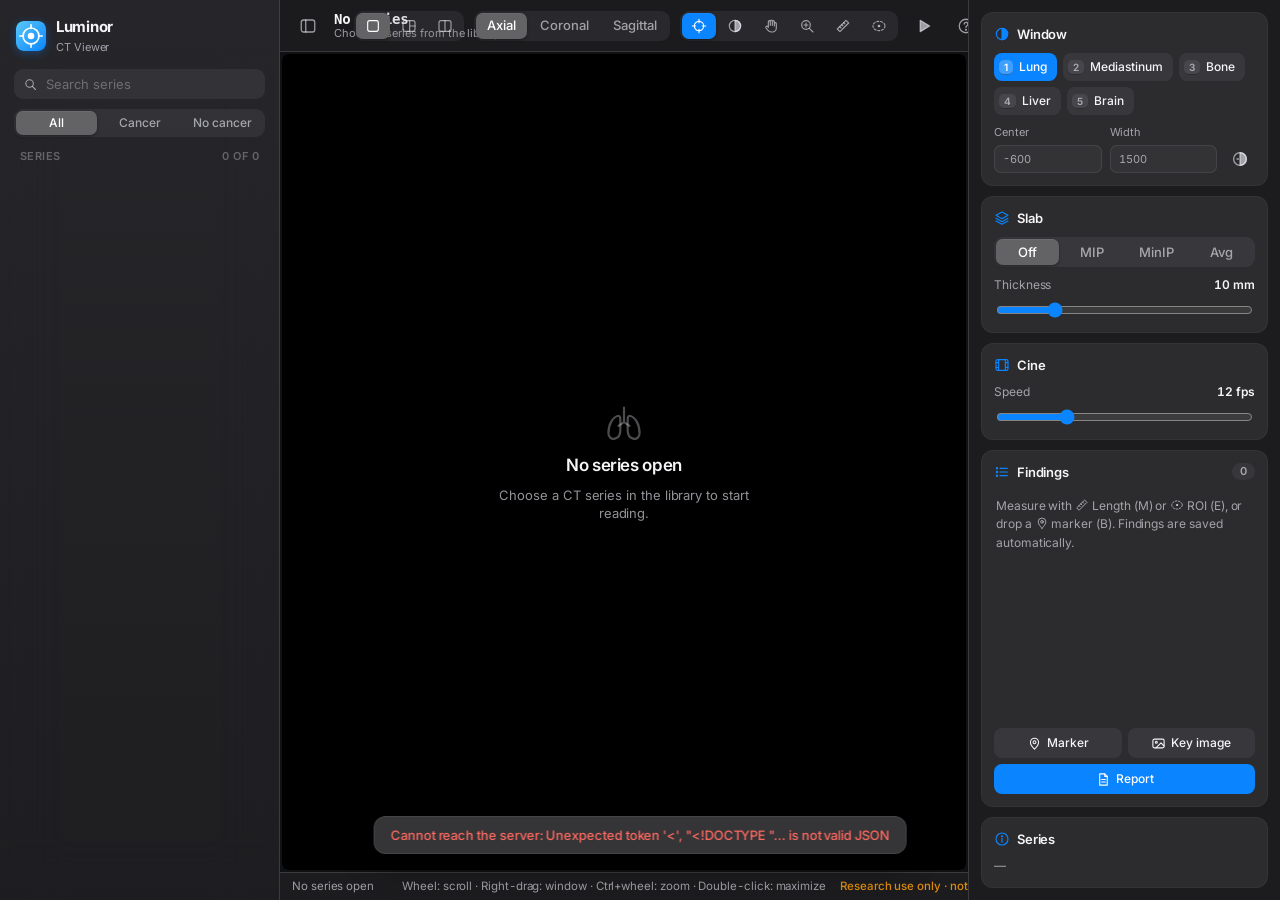
==== static/index.html @ ab370a89 "Initial release of Luminor, a local CT viewer for radiologists Luminor is built around the seven act" ====
<!doctype html>
<html lang="en">
<head>
  <meta charset="utf-8">
  <meta name="viewport" content="width=device-width, initial-scale=1">
  <title>Luminor</title>
  <meta name="description" content="Local CT viewer: stack scrolling, window/level, MPR, measurements, slab MIP, comparison and findings.">
  <link rel="icon" href="favicon.svg" type="image/svg+xml">
  <link rel="preconnect" href="https://fonts.googleapis.com">
  <link rel="preconnect" href="https://fonts.gstatic.com" crossorigin>
  <link href="https://fonts.googleapis.com/css2?family=Inter:wght@400;500;600;700&display=swap" rel="stylesheet">
  <link rel="stylesheet" href="style.css">
</head>
<body>
<div class="app" id="app">

  <!-- Library ------------------------------------------------------------->
  <aside class="sidebar" id="sidebar" data-i18n-aria="library.aria">
    <div class="sidebar-head">
      <div class="brand"><img src="favicon.svg" alt=""><div><strong>Luminor</strong><span data-i18n="app.subtitle">CT Viewer</span></div></div>
    </div>
    <label class="search"><span data-icon="search"></span>
      <input id="search" type="search" autocomplete="off" spellcheck="false" data-i18n-placeholder="search.placeholder" data-i18n-aria="search.placeholder">
    </label>
    <div class="segmented small" id="label-filter" role="radiogroup" data-i18n-aria="filter.aria">
      <button data-filter="all" class="on" data-i18n="filter.all">All</button>
      <button data-filter="1" data-i18n="filter.cancer">Cancer</button>
      <button data-filter="0" data-i18n="filter.clear">No cancer</button>
    </div>
    <div class="list-caption"><span data-i18n="library.caption">Series</span><span id="series-count">—</span></div>
    <div class="series-list" id="series-list" role="listbox" data-i18n-aria="library.list"></div>
  </aside>

  <!-- Main ----------------------------------------------------------------->
  <main class="main">
    <header class="toolbar" id="toolbar">
      <button class="tb-btn" id="toggle-sidebar" data-i18n-title="toolbar.library" data-i18n-aria="toolbar.library"><span data-icon="sidebar"></span></button>
      <div class="title-block">
        <strong id="title">—</strong>
        <span id="subtitle"></span>
      </div>
      <div class="tb-spacer"></div>
      <div class="segmented" id="layout-control" role="radiogroup" data-i18n-aria="toolbar.layout"></div>
      <button class="pill" id="link-toggle" data-i18n-title="link.title" hidden></button>
      <div class="segmented" id="plane-control" role="radiogroup" data-i18n-aria="toolbar.plane"></div>
      <div class="segmented tools" id="tool-control" role="radiogroup" data-i18n-aria="toolbar.tools"></div>
      <button class="tb-btn" id="play" data-i18n-title="toolbar.cine" data-i18n-aria="toolbar.cine"><span data-icon="play"></span></button>
      <button class="tb-btn" id="help" data-i18n-title="toolbar.help" data-i18n-aria="toolbar.help"><span data-icon="help"></span></button>
      <button class="tb-btn lang-btn" id="lang-toggle" data-i18n-title="toolbar.lang" data-i18n-aria="toolbar.lang"><span data-icon="globe"></span><span id="lang-code">EN</span></button>
      <button class="tb-btn" id="toggle-inspector" data-i18n-title="toolbar.inspector" data-i18n-aria="toolbar.inspector"><span data-icon="inspector"></span></button>
    </header>

    <section class="stage layout-single" id="stage">
      <div class="vp" id="vp-main"></div>
      <div class="vp" id="vp-cor"></div>
      <div class="vp" id="vp-sag"></div>
      <div class="vp" id="vp-prior"></div>
      <div class="loader" id="loader" hidden>
        <div class="loader-card">
          <div class="spinner"></div>
          <strong id="loader-title"></strong>
          <span id="loader-text"></span>
          <div class="progress"><i id="loader-bar"></i></div>
        </div>
      </div>
    </section>

    <footer class="statusbar">
      <span id="status-probe">—</span>
      <span class="tb-spacer"></span>
      <span id="status-hint" class="dim" data-i18n="status.hint"></span>
      <span class="disclaimer" data-i18n="status.disclaimer"></span>
    </footer>
  </main>

  <!-- Inspector ------------------------------------------------------------>
  <aside class="inspector" id="inspector" data-i18n-aria="inspector.aria">
    <section class="card">
      <h3><span data-icon="contrast"></span><span data-i18n="inspector.window">Window</span></h3>
      <div class="chips" id="presets"></div>
      <div class="field-row">
        <label><span data-i18n="inspector.center">Center</span><input type="number" id="wl-c" step="10"></label>
        <label><span data-i18n="inspector.width">Width</span><input type="number" id="wl-w" step="10" min="1"></label>
        <button class="icon-btn" id="invert" data-i18n-title="inspector.invert" data-i18n-aria="inspector.invert"><span data-icon="invert"></span></button>
      </div>
    </section>

    <section class="card">
      <h3><span data-icon="layers"></span><span data-i18n="inspector.slab">Slab</span></h3>
      <div class="segmented full" id="slab-mode" role="radiogroup" data-i18n-aria="inspector.slabMode">
        <button data-mode="none" class="on" data-i18n="slab.none">Off</button>
        <button data-mode="mip" data-i18n="slab.mip">MIP</button>
        <button data-mode="minip" data-i18n="slab.minip">MinIP</button>
        <button data-mode="avg" data-i18n="slab.avg">Avg</button>
      </div>
      <label class="slider"><span data-i18n="inspector.thickness">Thickness</span> <output id="slab-mm-out">10 mm</output>
        <input type="range" id="slab-mm" min="2" max="40" step="1" value="10">
      </label>
    </section>

    <section class="card">
      <h3><span data-icon="film"></span><span data-i18n="inspector.cine">Cine</span></h3>
      <label class="slider"><span data-i18n="inspector.speed">Speed</span> <output id="fps-out"></output>
        <input type="range" id="fps" min="2" max="40" step="1" value="12">
      </label>
    </section>

    <section class="card grow">
      <h3><span data-icon="list"></span><span data-i18n="inspector.findings">Findings</span> <span class="count" id="findings-count">0</span></h3>
      <div class="findings" id="findings"></div>
      <div class="btn-row">
        <button class="btn" id="add-marker" data-i18n-title="inspector.markerTitle"><span data-icon="pin"></span><span data-i18n="inspector.marker">Marker</span></button>
        <button class="btn" id="key-image" data-i18n-title="inspector.keyImageTitle"><span data-icon="image"></span><span data-i18n="inspector.keyImage">Key image</span></button>
        <button class="btn primary" id="open-report"><span data-icon="report"></span><span data-i18n="inspector.report">Report</span></button>
      </div>
    </section>

    <section class="card">
      <h3><span data-icon="info"></span><span data-i18n="inspector.series">Series</span></h3>
      <dl class="info" id="series-info"><dt>—</dt><dd></dd></dl>
    </section>
  </aside>
</div>

<!-- Sheets ------------------------------------------------------------------>
<dialog class="sheet" id="help-sheet" data-i18n-aria="help.aria">
  <header><h2 data-i18n="help.title">Keyboard &amp; mouse</h2><button class="icon-btn" data-close data-i18n-aria="help.close"><span data-icon="close"></span></button></header>
  <div class="shortcut-grid" id="shortcut-grid"></div>
  <footer>
    <span class="dim" data-i18n="help.more"></span>
    <span class="tb-spacer"></span>
    <a class="btn" id="other-guide" target="_blank" rel="noopener"><span data-i18n="help.otherGuide"></span></a>
    <a class="btn primary" id="user-guide" target="_blank" rel="noopener"><span data-icon="report"></span><span data-i18n="help.guide"></span></a>
  </footer>
</dialog>

<dialog class="sheet wide" id="report-sheet" data-i18n-aria="report.title">
  <header><h2 data-i18n="report.title">Report draft</h2><button class="icon-btn" data-close data-i18n-aria="help.close"><span data-icon="close"></span></button></header>
  <textarea id="report-text" spellcheck="true" data-i18n-aria="report.aria"></textarea>
  <footer>
    <span class="dim" data-i18n="report.note"></span>
    <span class="tb-spacer"></span>
    <button class="btn" id="report-copy"><span data-icon="copy"></span><span data-i18n="report.copy">Copy</span></button>
    <button class="btn primary" id="report-download"><span data-icon="download"></span><span data-i18n="report.download">Download .md</span></button>
  </footer>
</dialog>

<div class="toast" id="toast" role="status" aria-live="polite"></div>

<script type="module" src="js/app.js"></script>
</body>
</html>
---- static/style.css ----
/* Luminor — dark, Apple-inspired reading-room UI */
:root {
  color-scheme: dark;
  --bg: #1c1c1e;
  --bg-elev: #242426;
  --card: rgba(44, 44, 46, .72);
  --card-solid: #2c2c2e;
  --fill: rgba(118, 118, 128, .24);
  --fill-2: rgba(118, 118, 128, .16);
  --fill-3: rgba(118, 118, 128, .10);
  --sep: rgba(84, 84, 88, .55);
  --text: #f5f5f7;
  --text-2: rgba(235, 235, 245, .62);
  --text-3: rgba(235, 235, 245, .32);
  --accent: #0a84ff;
  --accent-soft: rgba(10, 132, 255, .22);
  --red: #ff453a;
  --yellow: #ffd60a;
  --green: #30d158;
  --radius: 12px;
  --font: Inter, -apple-system, BlinkMacSystemFont, "SF Pro Text", "Segoe UI Variable Text", "Segoe UI", system-ui, sans-serif;
  --mono: "SF Mono", ui-monospace, "Cascadia Mono", Consolas, monospace;
  --sidebar-w: 280px;
  --inspector-w: 312px;
}

* { box-sizing: border-box; }
html, body { height: 100%; margin: 0; }
body {
  background: var(--bg);
  color: var(--text);
  font: 13px/1.4 var(--font);
  letter-spacing: -0.005em;
  -webkit-font-smoothing: antialiased;
  overflow: hidden;
  user-select: none;
}
button { font: inherit; color: inherit; background: none; border: 0; cursor: pointer; }
input, textarea { font: inherit; color: inherit; }
kbd {
  font: 600 11px/1 var(--font);
  padding: 3px 6px; border-radius: 5px;
  background: var(--fill); color: var(--text-2);
  border-bottom: 1px solid rgba(0, 0, 0, .35);
}
.icon { width: 18px; height: 18px; flex: none; }
.icon.inline { width: 14px; height: 14px; vertical-align: -2px; }
.icon.big { width: 44px; height: 44px; color: var(--text-3); stroke-width: 1.2; }
.dim { color: var(--text-2); }
.mono { font-family: var(--mono); font-size: 12px; }
.tb-spacer { flex: 1; }
:focus-visible { outline: 2px solid var(--accent); outline-offset: 2px; border-radius: 6px; }

/* ---------- App grid ---------- */
.app {
  display: grid;
  grid-template-columns: var(--sidebar-w) minmax(0, 1fr) var(--inspector-w);
  height: 100vh;
  transition: grid-template-columns .28s cubic-bezier(.2, .8, .2, 1);
}
.app.no-sidebar { grid-template-columns: 0 minmax(0, 1fr) var(--inspector-w); }
.app.no-inspector { grid-template-columns: var(--sidebar-w) minmax(0, 1fr) 0; }
.app.no-sidebar.no-inspector { grid-template-columns: 0 minmax(0, 1fr) 0; }
.app.no-sidebar .sidebar, .app.no-inspector .inspector { visibility: hidden; }

/* ---------- Sidebar (translucent, vibrancy) ---------- */
.sidebar {
  display: flex; flex-direction: column; min-height: 0; overflow: hidden;
  background: linear-gradient(180deg, rgba(40, 40, 44, .86), rgba(30, 30, 33, .86));
  backdrop-filter: blur(30px) saturate(180%);
  border-right: 1px solid var(--sep);
  padding: 14px 10px 10px;
}
.sidebar-head { padding: 2px 6px 14px; }
.brand { display: flex; align-items: center; gap: 10px; }
.brand img { width: 30px; height: 30px; border-radius: 8px; box-shadow: 0 2px 8px rgba(10, 132, 255, .35); }
.brand strong { display: block; font-size: 15px; font-weight: 700; letter-spacing: -0.02em; }
.brand span { font-size: 11px; color: var(--text-2); }

.search {
  display: flex; align-items: center; gap: 6px;
  background: var(--fill-2); border-radius: 9px; padding: 0 9px; height: 30px; margin: 0 4px 10px;
  color: var(--text-2);
}
.search .icon { width: 15px; height: 15px; }
.search input { flex: 1; min-width: 0; border: 0; outline: 0; background: none; height: 100%; }
.search input::placeholder { color: var(--text-3); }

.list-caption {
  display: flex; justify-content: space-between; padding: 12px 10px 6px;
  font-size: 11px; font-weight: 600; color: var(--text-3); text-transform: uppercase; letter-spacing: .04em;
}
.series-list { flex: 1; overflow-y: auto; padding: 0 2px; scrollbar-width: thin; }
.series {
  position: relative; display: flex; align-items: center; gap: 10px;
  padding: 7px 8px; border-radius: 9px; cursor: default; outline-offset: -2px;
}
.series:hover { background: var(--fill-3); }
.series.current { background: var(--accent); }
.series.current .s-body span, .series.current .tag { color: rgba(255, 255, 255, .85); }
.series.prior { box-shadow: inset 0 0 0 1.5px rgba(100, 210, 255, .7); }
.avatar {
  width: 30px; height: 30px; border-radius: 50%; flex: none;
  display: grid; place-items: center; font-size: 11px; font-weight: 700;
  background: linear-gradient(135deg, hsl(var(--h) 55% 52%), hsl(calc(var(--h) + 40) 60% 40%));
}
.s-body { flex: 1; min-width: 0; display: flex; flex-direction: column; }
.s-body strong { font-weight: 600; font-size: 13px; font-family: var(--mono); letter-spacing: 0; }
.s-body span { font-size: 11px; color: var(--text-2); }
.s-body em { font-style: normal; color: #64d2ff; }
.tag {
  font-size: 10px; font-weight: 600; padding: 2px 7px; border-radius: 20px;
  background: var(--fill); color: var(--text-2);
}
.tag.red { background: rgba(255, 69, 58, .22); color: #ff6961; }
.s-compare { opacity: 0; position: absolute; right: 6px; background: var(--card-solid); }
.series:hover .s-compare, .series:focus-within .s-compare { opacity: 1; }
.series:hover .tag { visibility: hidden; }

/* ---------- Segmented controls ---------- */
.segmented {
  display: inline-flex; padding: 2px; gap: 2px; border-radius: 9px; background: var(--fill-2);
}
.segmented button {
  display: inline-flex; align-items: center; justify-content: center; gap: 6px;
  height: 26px; padding: 0 11px; border-radius: 7px; font-weight: 500; color: var(--text-2);
  transition: background .15s, color .15s;
  white-space: nowrap;
}
.segmented button:hover { color: var(--text); }
.segmented button.on {
  background: #636366; color: #fff;
  box-shadow: 0 1px 3px rgba(0, 0, 0, .35), inset 0 .5px 0 rgba(255, 255, 255, .12);
}
.segmented.tools button { width: 34px; padding: 0; }
.segmented.tools button.on { background: var(--accent); }
.segmented.small { margin: 0 4px; display: flex; }
.segmented.small button { flex: 1; height: 24px; font-size: 12px; padding: 0 6px; }
.segmented.full { display: flex; }
.segmented.full button { flex: 1; }
.segmented.dimmed { opacity: .45; }
.segmented .icon { width: 16px; height: 16px; }

/* ---------- Main + toolbar ---------- */
.main { display: flex; flex-direction: column; min-width: 0; min-height: 0; background: #000; }
.toolbar {
  display: flex; align-items: center; gap: 10px; height: 52px; padding: 0 12px;
  background: rgba(30, 30, 32, .92); backdrop-filter: blur(20px);
  border-bottom: 1px solid var(--sep);
  overflow-x: auto; scrollbar-width: none;
}
.title-block { display: flex; flex-direction: column; min-width: 0; line-height: 1.2; }
.title-block strong { font-size: 14px; font-weight: 700; font-family: var(--mono); letter-spacing: -0.01em; white-space: nowrap; }
.title-block span { font-size: 11px; color: var(--text-2); white-space: nowrap; }
.tb-btn {
  display: grid; place-items: center; width: 32px; height: 30px; border-radius: 8px; color: var(--text-2); flex: none;
}
.tb-btn:hover { background: var(--fill-2); color: var(--text); }
.tb-btn.on { color: var(--accent); }
.tb-btn.lang-btn { width: auto; padding: 0 8px; gap: 5px; display: inline-flex; align-items: center; font-size: 11px; font-weight: 700; letter-spacing: .04em; }
.tb-btn.lang-btn .icon { width: 16px; height: 16px; }

/* ---------- Stage / viewports ---------- */
.stage {
  position: relative; flex: 1; min-height: 0;
  display: grid; gap: 2px; background: #111; padding: 2px;
}
.vp {
  position: relative; overflow: hidden; background: #000; border-radius: 6px;
  outline: 1px solid transparent; outline-offset: -1px; transition: outline-color .15s;
  touch-action: none; container-type: size;
}
@container (max-width: 420px) {
  .hud { font-size: 11px; }
  .hud .dim { display: none; }
  .hud.tl, .hud.tr { top: 26px; }
}
@container (max-width: 300px) {
  .hud.tr, .hud.br { display: none; }
}
.vp.active { outline-color: rgba(10, 132, 255, .55); }
.vp canvas { position: absolute; inset: 0; width: 100%; height: 100%; display: block; }
.stage[data-tool="crosshair"] .vp { cursor: crosshair; }
.stage[data-tool="length"] .vp, .stage[data-tool="ellipse"] .vp { cursor: copy; }
.stage[data-tool="pan"] .vp { cursor: grab; }
.stage[data-tool="zoom"] .vp { cursor: zoom-in; }
.stage[data-tool="wl"] .vp { cursor: ns-resize; }

.layout-single { grid-template: 1fr / 1fr; }
.layout-single #vp-cor, .layout-single #vp-sag, .layout-single #vp-prior { display: none; }
.layout-mpr { grid-template: 1fr 1fr / 1.35fr 1fr; }
.layout-mpr #vp-main { grid-row: 1 / 3; }
.layout-mpr #vp-prior { display: none; }
.layout-compare { grid-template: 1fr / 1fr 1fr; }
.layout-compare #vp-cor, .layout-compare #vp-sag { display: none; }
.stage.has-max { grid-template: 1fr / 1fr !important; }
.stage.has-max .vp:not(.maximized) { display: none; }
.stage.has-max .vp.maximized { grid-row: auto; }

.hud {
  position: absolute; display: flex; flex-direction: column; gap: 1px;
  font-size: 12px; font-weight: 500; color: rgba(245, 245, 247, .92);
  text-shadow: 0 1px 2px rgba(0, 0, 0, .9); pointer-events: none; font-variant-numeric: tabular-nums;
}
.hud b { font-weight: 700; display: flex; align-items: center; gap: 6px; }
.hud i { width: 8px; height: 8px; border-radius: 50%; display: inline-block; }
.hud .dim { color: rgba(235, 235, 245, .55); }
.hud .accent { color: #64d2ff; font-weight: 600; }
.hud .badge {
  font-size: 10px; font-weight: 700; padding: 1px 6px; border-radius: 10px; margin-left: 4px;
  background: rgba(100, 210, 255, .22); color: #64d2ff; text-transform: uppercase; letter-spacing: .03em;
}
.hud.tl { top: 10px; left: 12px; }
.hud.tr { top: 10px; right: 12px; text-align: right; align-items: flex-end; }
.hud.bl { bottom: 10px; left: 12px; }
.hud.br { bottom: 10px; right: 12px; text-align: right; }
.orient {
  position: absolute; font-size: 13px; font-weight: 700; color: rgba(255, 214, 10, .9);
  text-shadow: 0 1px 2px #000; pointer-events: none;
}
.o-top { top: 8px; left: 50%; transform: translateX(-50%); }
.o-bottom { bottom: 8px; left: 50%; transform: translateX(-50%); }
.o-left { left: 8px; top: 50%; transform: translateY(-50%); }
.o-right { right: 8px; top: 50%; transform: translateY(-50%); }

.vp-empty {
  position: absolute; inset: 0; display: flex; flex-direction: column; align-items: center; justify-content: center;
  gap: 8px; text-align: center; padding: 24px; color: var(--text-2);
}
.vp-empty[hidden] { display: none; }
.vp-empty strong { color: var(--text); font-size: 17px; font-weight: 600; letter-spacing: -0.02em; }
.vp-empty span { max-width: 300px; }

.pill[hidden] { display: none; }
.pill {
  flex: none;
  display: inline-flex; align-items: center; gap: 6px; height: 28px; padding: 0 12px; border-radius: 20px;
  background: rgba(44, 44, 46, .85); backdrop-filter: blur(20px); border: 1px solid var(--sep);
  font-size: 12px; font-weight: 600; color: var(--text-2);
}
.pill.on { color: #64d2ff; }
.pill .icon { width: 15px; height: 15px; }

/* ---------- Loader ---------- */
.loader {
  position: absolute; inset: 0; display: grid; place-items: center;
  background: rgba(0, 0, 0, .45); backdrop-filter: blur(6px); z-index: 5;
}
.loader[hidden] { display: none; }
.loader-card {
  display: flex; flex-direction: column; align-items: center; gap: 6px; width: 300px; padding: 26px 22px 20px;
  border-radius: 18px; background: rgba(44, 44, 46, .9); border: 1px solid var(--sep);
  box-shadow: 0 24px 60px rgba(0, 0, 0, .5);
}
.loader-card strong { font-size: 15px; }
.loader-card span { color: var(--text-2); font-size: 12px; font-variant-numeric: tabular-nums; }
.spinner {
  width: 28px; height: 28px; border-radius: 50%; margin-bottom: 6px;
  border: 3px solid var(--fill); border-top-color: var(--accent); animation: spin .8s linear infinite;
}
@keyframes spin { to { transform: rotate(360deg); } }
.progress { width: 100%; height: 4px; border-radius: 4px; background: var(--fill); overflow: hidden; margin-top: 8px; }
.progress i { display: block; height: 100%; width: 0; background: var(--accent); transition: width .15s; }

/* ---------- Status bar ---------- */
.statusbar {
  display: flex; align-items: center; gap: 14px; height: 28px; padding: 0 12px;
  background: rgba(30, 30, 32, .95); border-top: 1px solid var(--sep);
  font-size: 11.5px; color: var(--text-2); white-space: nowrap; overflow: hidden; font-variant-numeric: tabular-nums;
}
.statusbar b { color: var(--text); font-weight: 600; }
.statusbar .sep { display: inline-block; width: 1px; height: 10px; background: var(--sep); margin: 0 8px; vertical-align: -1px; }
.disclaimer { color: rgba(255, 159, 10, .85); font-weight: 500; }

/* ---------- Inspector ---------- */
.inspector {
  display: flex; flex-direction: column; gap: 10px; padding: 12px; min-height: 0; overflow-y: auto;
  background: var(--bg); border-left: 1px solid var(--sep); scrollbar-width: thin;
}
.card {
  background: var(--card-solid); border-radius: var(--radius); padding: 12px;
  border: 1px solid rgba(255, 255, 255, .04);
}
.card.grow { flex: 1 0 auto; display: flex; flex-direction: column; min-height: 220px; }
.card h3 {
  display: flex; align-items: center; gap: 7px; margin: 0 0 10px;
  font-size: 13px; font-weight: 600; letter-spacing: -0.01em;
}
.card h3 .icon { width: 16px; height: 16px; color: var(--accent); }
.card h3 .count {
  margin-left: auto; font-size: 11px; font-weight: 600; color: var(--text-2);
  background: var(--fill-2); padding: 1px 8px; border-radius: 10px;
}
.chips { display: flex; flex-wrap: wrap; gap: 6px; margin-bottom: 10px; }
.chips button {
  display: inline-flex; align-items: center; gap: 6px; height: 28px; padding: 0 10px 0 5px; border-radius: 8px;
  background: var(--fill-2); font-weight: 500; font-size: 12px;
}
.chips button kbd { padding: 2px 5px; font-size: 10px; }
.chips button:hover { background: var(--fill); }
.chips button.on { background: var(--accent); color: #fff; }
.chips button.on kbd { background: rgba(255, 255, 255, .22); color: #fff; }
.field-row { display: flex; align-items: flex-end; gap: 8px; }
.field-row label { flex: 1; display: flex; flex-direction: column; gap: 4px; font-size: 11px; color: var(--text-2); }
.field-row input {
  height: 28px; border-radius: 7px; border: 1px solid var(--sep); background: var(--fill-3);
  padding: 0 8px; outline: 0; font-variant-numeric: tabular-nums; width: 100%;
}
.field-row input:focus { border-color: var(--accent); box-shadow: 0 0 0 3px var(--accent-soft); }
.icon-btn {
  display: grid; place-items: center; width: 30px; height: 28px; border-radius: 7px; color: var(--text-2); flex: none;
}
.icon-btn:hover { background: var(--fill-2); color: var(--text); }
.icon-btn.on { background: var(--accent); color: #fff; }
.slider { display: flex; flex-wrap: wrap; justify-content: space-between; gap: 6px; margin-top: 10px; font-size: 12px; color: var(--text-2); }
.slider output { color: var(--text); font-weight: 600; font-variant-numeric: tabular-nums; }
.slider input { width: 100%; accent-color: var(--accent); }

.findings { flex: 1; display: flex; flex-direction: column; gap: 4px; overflow-y: auto; min-height: 60px; margin: 0 -4px; padding: 0 4px; }
.finding {
  display: flex; align-items: flex-start; gap: 9px; padding: 8px; border-radius: 9px; cursor: default;
  background: var(--fill-3); border: 1px solid transparent;
}
.finding:hover { background: var(--fill-2); }
.finding.on { border-color: rgba(100, 210, 255, .6); background: rgba(100, 210, 255, .1); }
.f-icon { width: 26px; height: 26px; border-radius: 7px; display: grid; place-items: center; background: rgba(255, 214, 10, .16); color: var(--yellow); flex: none; }
.f-icon .icon { width: 15px; height: 15px; }
.f-body { flex: 1; min-width: 0; display: flex; flex-direction: column; }
.f-label {
  border: 0; background: none; outline: 0; padding: 0; font-weight: 600; font-size: 13px; width: 100%;
  border-radius: 4px;
}
.f-label:focus { background: var(--fill-2); box-shadow: 0 0 0 3px var(--fill-2); }
.f-value { font-size: 12px; color: var(--text); font-variant-numeric: tabular-nums; }
.f-loc { font-size: 11px; color: var(--text-2); }
.f-del { opacity: 0; }
.finding:hover .f-del, .finding.on .f-del { opacity: 1; }
.empty-note { color: var(--text-2); font-size: 12px; margin: 6px 2px; line-height: 1.55; }

.btn-row { display: flex; flex-wrap: wrap; gap: 6px; margin-top: 10px; }
.btn-row .btn.primary { flex-basis: 100%; }
.btn {
  flex: 1; display: inline-flex; align-items: center; justify-content: center; gap: 5px; height: 30px; padding: 0 8px;
  border-radius: 8px; background: var(--fill-2); font-weight: 500; font-size: 12px; white-space: nowrap;
}
.btn .icon { width: 15px; height: 15px; }
.btn:hover { background: var(--fill); }
.btn.primary { background: var(--accent); color: #fff; }
a.btn { text-decoration: none; flex: none; padding: 0 14px; color: var(--text); }
a.btn.primary { color: #fff; }
.btn.primary:hover { background: #2a95ff; }

.info { display: grid; grid-template-columns: auto 1fr; gap: 5px 12px; margin: 0; font-size: 12px; }
.info dt { color: var(--text-2); }
.info dd { margin: 0; text-align: right; font-variant-numeric: tabular-nums; overflow: hidden; text-overflow: ellipsis; white-space: nowrap; }

/* ---------- Sheets (dialogs) ---------- */
.sheet {
  width: min(720px, calc(100vw - 32px)); max-height: calc(100vh - 64px); padding: 0;
  border: 1px solid var(--sep); border-radius: 16px; color: var(--text);
  background: rgba(36, 36, 38, .96); backdrop-filter: blur(30px);
  box-shadow: 0 30px 80px rgba(0, 0, 0, .6);
}
.sheet[open] { display: flex; flex-direction: column; animation: sheet-in .22s cubic-bezier(.2, .8, .2, 1); }
.sheet::backdrop { background: rgba(0, 0, 0, .45); backdrop-filter: blur(3px); }
@keyframes sheet-in { from { opacity: 0; transform: translateY(12px) scale(.98); } }
.sheet header, .sheet footer { display: flex; align-items: center; gap: 8px; padding: 14px 18px; }
.sheet header { border-bottom: 1px solid var(--sep); }
.sheet footer { border-top: 1px solid var(--sep); }
.sheet footer .btn { flex: none; padding: 0 14px; }
.sheet h2 { margin: 0; flex: 1; font-size: 17px; font-weight: 700; letter-spacing: -0.02em; }
.sheet.wide { width: min(860px, calc(100vw - 32px)); }
.sheet textarea {
  flex: 1; min-height: min(420px, 45vh); margin: 0; padding: 18px; border: 0; outline: 0; resize: none;
  background: transparent; font: 13px/1.6 var(--mono); user-select: text;
}
.shortcut-grid { display: grid; grid-template-columns: repeat(auto-fit, minmax(300px, 1fr)); gap: 6px 26px; padding: 16px 20px 22px; overflow-y: auto; }
.shortcut-grid h4 { margin: 10px 0 6px; font-size: 11px; text-transform: uppercase; letter-spacing: .05em; color: var(--text-3); }
.shortcut-grid div { display: flex; align-items: center; justify-content: space-between; gap: 12px; padding: 5px 0; border-bottom: 1px solid rgba(84, 84, 88, .3); }
.shortcut-grid div span { color: var(--text-2); text-align: right; }

/* ---------- Toast ---------- */
.toast {
  position: fixed; left: 50%; bottom: 46px; transform: translate(-50%, 16px); opacity: 0; pointer-events: none;
  padding: 9px 16px; border-radius: 12px; font-weight: 500; font-size: 13px;
  background: rgba(58, 58, 60, .92); backdrop-filter: blur(20px); border: 1px solid var(--sep);
  box-shadow: 0 10px 30px rgba(0, 0, 0, .45); transition: opacity .2s, transform .25s cubic-bezier(.2, .8, .2, 1); z-index: 20;
}
.toast.show { opacity: 1; transform: translate(-50%, 0); }
.toast.error { color: #ff6961; }

/* ---------- Responsive ---------- */
@media (max-width: 1400px) {
  .segmented#layout-control button span { display: none; }
  .segmented#layout-control button { width: 34px; padding: 0; }
}
@media (max-width: 1180px) {
  :root { --sidebar-w: 240px; --inspector-w: 280px; }
  .title-block { display: none; }
}
@media (max-width: 860px) {
  .app, .app.no-inspector { grid-template-columns: 0 minmax(0, 1fr) 0; }
  .sidebar, .inspector { position: fixed; top: 52px; bottom: 28px; z-index: 10; width: min(300px, 85vw); box-shadow: 0 0 40px rgba(0, 0, 0, .6); }
  .sidebar { left: 0; }
  .inspector { right: 0; }
  .app.no-sidebar .sidebar, .app.no-inspector .inspector { visibility: hidden; }
  .app:not(.no-sidebar) .sidebar { visibility: visible; }
  #status-hint { display: none; }
}
@media (prefers-reduced-motion: reduce) {
  *, *::before, *::after { animation: none !important; transition: none !important; }
}
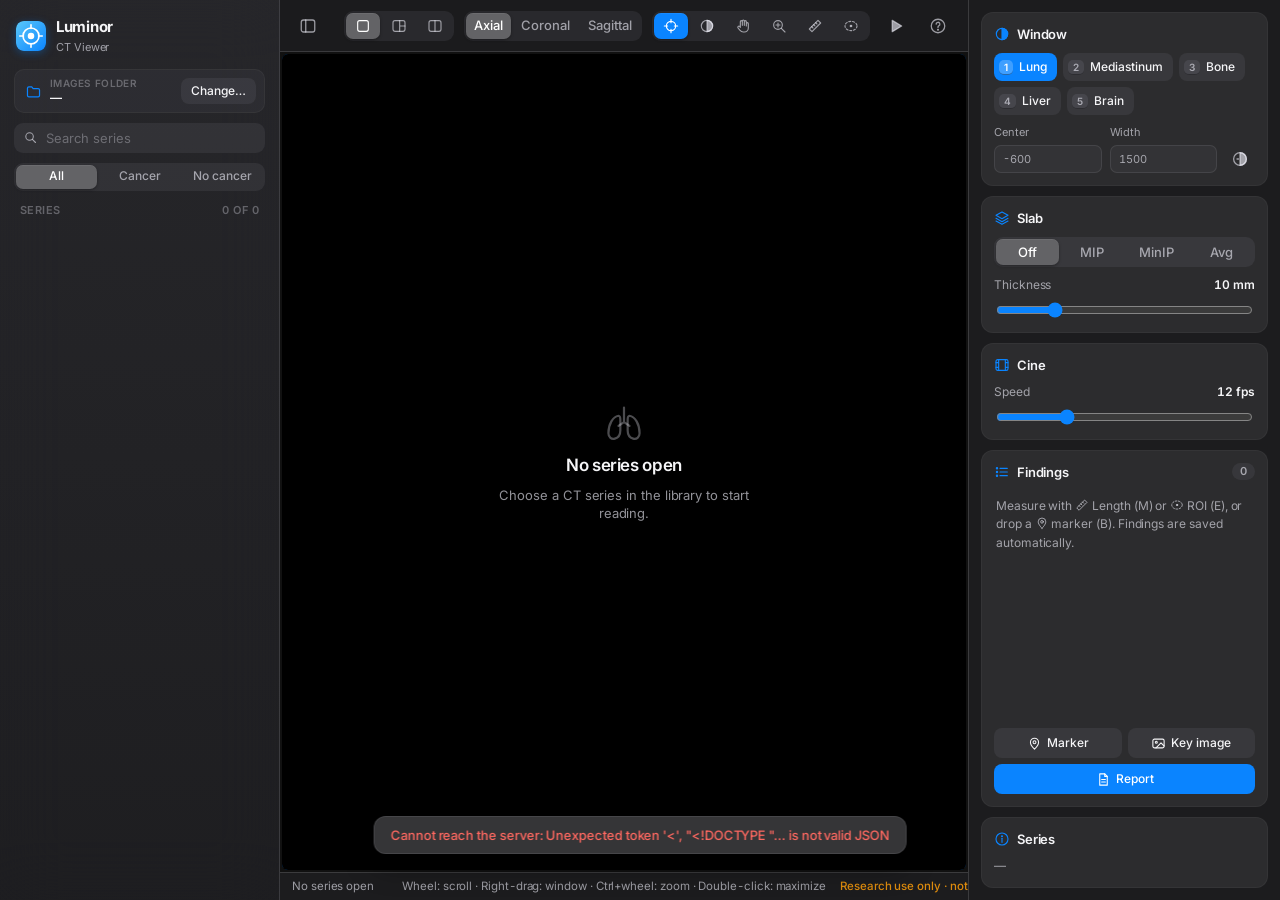
==== commit d541ef02: "Let users open any folder of DICOM series at runtime The library sidebar shows the current images fo" ====
--- a/static/index.html
+++ b/static/index.html
@@ -18,6 +18,11 @@
   <aside class="sidebar" id="sidebar" data-i18n-aria="library.aria">
     <div class="sidebar-head">
       <div class="brand"><img src="favicon.svg" alt=""><div><strong>Luminor</strong><span data-i18n="app.subtitle">CT Viewer</span></div></div>
+    </div>
+    <div class="folder-row">
+      <span class="folder-icon" data-icon="folder"></span>
+      <span class="folder-text"><span class="folder-caption" data-i18n="folder.caption">Images folder</span><strong id="folder-name">—</strong></span>
+      <button class="btn small" id="change-folder" data-i18n-title="folder.changeTitle"><span data-i18n="folder.change">Change…</span></button>
     </div>
     <label class="search"><span data-icon="search"></span>
       <input id="search" type="search" autocomplete="off" spellcheck="false" data-i18n-placeholder="search.placeholder" data-i18n-aria="search.placeholder">
@@ -134,6 +139,31 @@
   </footer>
 </dialog>
 
+<dialog class="sheet" id="folder-sheet" data-i18n-aria="folder.title">
+  <header><h2 data-i18n="folder.title">Medical images folder</h2><button class="icon-btn" data-close data-i18n-aria="help.close"><span data-icon="close"></span></button></header>
+  <form class="folder-form" id="folder-form" novalidate>
+    <p class="dim" data-i18n="folder.help">Choose the folder in which each sub-folder holds the .dcm files of one CT series.</p>
+    <pre class="folder-example">D:\scans\
+├── patient-001\  *.dcm
+├── patient-002\  *.dcm
+└── patient-003\  *.dcm</pre>
+    <label class="folder-field"><span data-i18n="folder.pathLabel">Folder path</span>
+      <span class="folder-input">
+        <input id="folder-path" type="text" spellcheck="false" autocomplete="off" data-i18n-placeholder="folder.placeholder">
+        <button type="button" class="btn" id="folder-browse"><span data-icon="folder"></span><span data-i18n="folder.browse">Browse…</span></button>
+      </span>
+    </label>
+    <p class="folder-current"><span data-i18n="folder.current">Current folder:</span> <code id="folder-current"></code></p>
+    <p class="folder-error" id="folder-error" role="alert" hidden></p>
+  </form>
+  <footer>
+    <span class="dim" data-i18n="folder.note">Your DICOM files are only read, never modified.</span>
+    <span class="tb-spacer"></span>
+    <button class="btn" data-close><span data-i18n="folder.cancel">Cancel</span></button>
+    <button class="btn primary" id="folder-open" type="submit" form="folder-form"><span data-icon="folder"></span><span data-i18n="folder.open">Open folder</span></button>
+  </footer>
+</dialog>
+
 <dialog class="sheet wide" id="report-sheet" data-i18n-aria="report.title">
   <header><h2 data-i18n="report.title">Report draft</h2><button class="icon-btn" data-close data-i18n-aria="help.close"><span data-icon="close"></span></button></header>
   <textarea id="report-text" spellcheck="true" data-i18n-aria="report.aria"></textarea>
--- a/static/style.css
+++ b/static/style.css
@@ -77,6 +77,36 @@
 .brand strong { display: block; font-size: 15px; font-weight: 700; letter-spacing: -0.02em; }
 .brand span { font-size: 11px; color: var(--text-2); }
 
+.folder-row {
+  display: flex; align-items: center; gap: 8px; margin: 0 4px 10px; padding: 7px 8px 7px 10px;
+  border-radius: 10px; background: var(--fill-3); border: 1px solid rgba(255, 255, 255, .04);
+}
+.folder-icon .icon, .folder-row > .icon { width: 17px; height: 17px; color: var(--accent); flex: none; }
+.folder-text { flex: 1; min-width: 0; display: flex; flex-direction: column; line-height: 1.25; }
+.folder-caption { font-size: 10px; font-weight: 600; text-transform: uppercase; letter-spacing: .04em; color: var(--text-3); }
+.folder-text strong { font-size: 12px; font-weight: 600; white-space: nowrap; overflow: hidden; text-overflow: ellipsis; }
+.btn.small { flex: none; height: 26px; padding: 0 10px; font-size: 12px; }
+
+.folder-form { padding: 14px 20px 6px; overflow-y: auto; }
+.folder-form > p { margin: 0 0 10px; }
+.folder-example {
+  margin: 0 0 16px; padding: 10px 14px; border-radius: 10px; background: var(--fill-3);
+  font: 12px/1.6 var(--mono); color: var(--text-2); user-select: text;
+}
+.folder-field { display: flex; flex-direction: column; gap: 6px; font-size: 12px; color: var(--text-2); }
+.folder-input { display: flex; gap: 8px; }
+.folder-input input {
+  flex: 1; min-width: 0; height: 32px; border-radius: 8px; border: 1px solid var(--sep); background: var(--fill-3);
+  padding: 0 10px; outline: 0; font: 13px var(--mono); color: var(--text); user-select: text;
+}
+.folder-input input:focus { border-color: var(--accent); box-shadow: 0 0 0 3px var(--accent-soft); }
+.folder-input .btn { flex: none; height: 32px; padding: 0 12px; }
+.folder-current { margin: 12px 0 4px; font-size: 12px; color: var(--text-2); overflow-wrap: anywhere; }
+.folder-current code { font: 12px var(--mono); color: var(--text); user-select: text; }
+.folder-error { margin: 8px 0 4px; padding: 9px 12px; border-radius: 9px; background: rgba(255, 69, 58, .14); color: #ff6961; font-size: 13px; }
+.folder-error[hidden] { display: none; }
+.sheet footer .btn[disabled] { opacity: .5; pointer-events: none; }
+
 .search {
   display: flex; align-items: center; gap: 6px;
   background: var(--fill-2); border-radius: 9px; padding: 0 9px; height: 30px; margin: 0 4px 10px;
@@ -142,16 +172,16 @@
 .segmented .icon { width: 16px; height: 16px; }
 
 /* ---------- Main + toolbar ---------- */
-.main { display: flex; flex-direction: column; min-width: 0; min-height: 0; background: #000; }
+.main { display: flex; flex-direction: column; min-width: 0; min-height: 0; background: #000; container: main / inline-size; }
 .toolbar {
   display: flex; align-items: center; gap: 10px; height: 52px; padding: 0 12px;
   background: rgba(30, 30, 32, .92); backdrop-filter: blur(20px);
   border-bottom: 1px solid var(--sep);
   overflow-x: auto; scrollbar-width: none;
 }
-.title-block { display: flex; flex-direction: column; min-width: 0; line-height: 1.2; }
-.title-block strong { font-size: 14px; font-weight: 700; font-family: var(--mono); letter-spacing: -0.01em; white-space: nowrap; }
-.title-block span { font-size: 11px; color: var(--text-2); white-space: nowrap; }
+.title-block { display: flex; flex-direction: column; min-width: 0; flex: 0 1 auto; overflow: hidden; line-height: 1.2; }
+.title-block strong { font-size: 14px; font-weight: 700; font-family: var(--mono); letter-spacing: -0.01em; white-space: nowrap; overflow: hidden; text-overflow: ellipsis; }
+.title-block span { font-size: 11px; color: var(--text-2); white-space: nowrap; overflow: hidden; text-overflow: ellipsis; }
 .tb-btn {
   display: grid; place-items: center; width: 32px; height: 30px; border-radius: 8px; color: var(--text-2); flex: none;
 }
@@ -394,6 +424,15 @@
   .segmented#layout-control button span { display: none; }
   .segmented#layout-control button { width: 34px; padding: 0; }
 }
+/* Toolbar adapts to the space left between the side panels, not to the screen width */
+@container main (max-width: 1100px) {
+  .segmented#layout-control button span { display: none; }
+  .segmented#layout-control button { width: 34px; padding: 0; }
+}
+@container main (max-width: 960px) {
+  .title-block { display: none; }
+  .segmented#plane-control button { padding: 0 8px; }
+}
 @media (max-width: 1180px) {
   :root { --sidebar-w: 240px; --inspector-w: 280px; }
   .title-block { display: none; }
